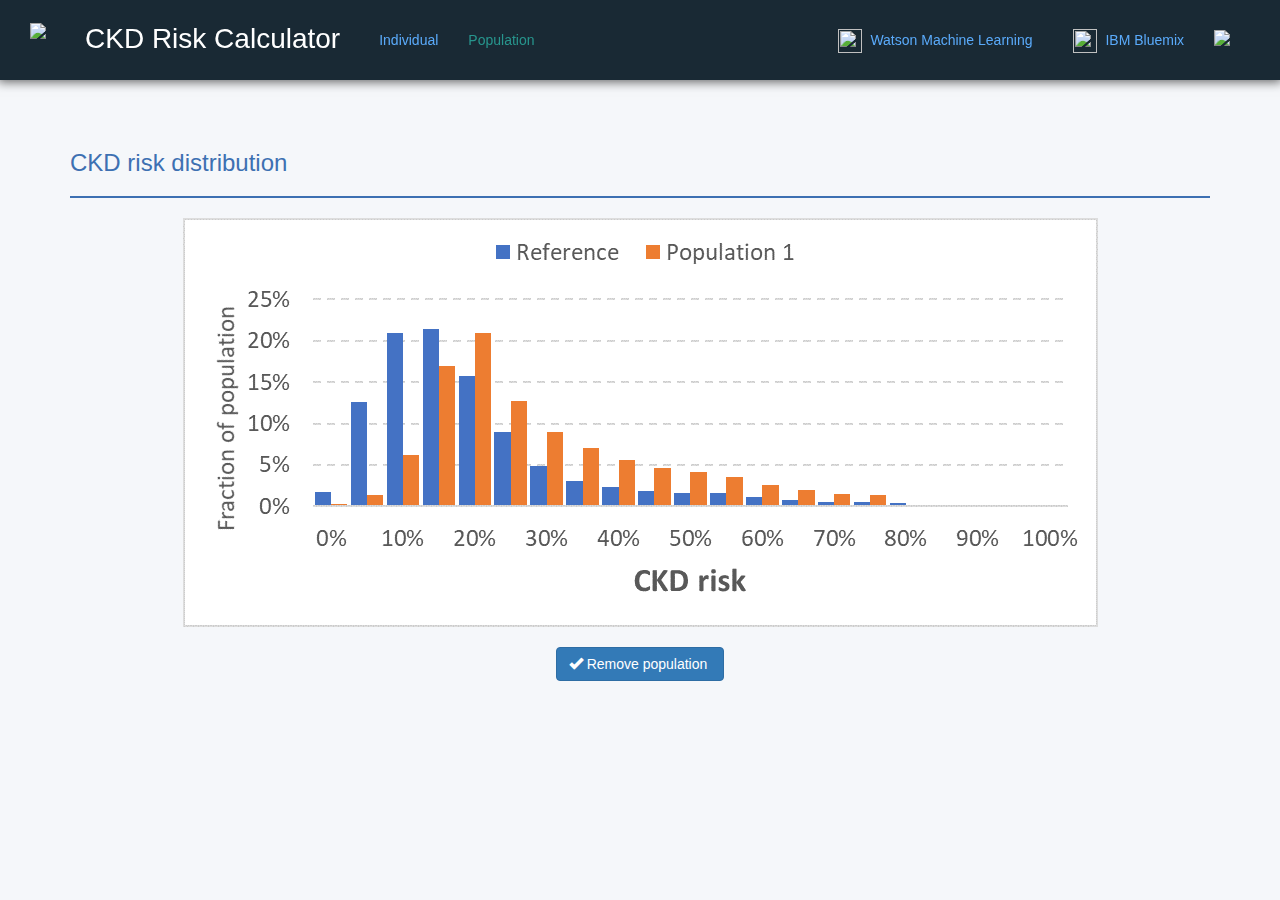
==== public/pop2.html @ 7a1fd2b4 "Add new pages" ====
<!doctype html>
<html lang="en">
		<meta charset="utf-8">
    <meta name="viewport" content="width=device-width, initial-scale=1">
		<title>CKD Risk Calculator</title>
		<!-- Twitter Bootstrap -->
		<link href="//netdna.bootstrapcdn.com/bootstrap/3.1.1/css/bootstrap.min.css" rel="stylesheet">
    <link rel="stylesheet" href="css/bluemix_style.css" type="text/css" media="screen, projection" />
<head>
</head>
<body ng-app="drug1nSample" ng-controller="AppCtrl" class="base-color4">
		<nav class="navbar navbar-default navbar-fixed-top base-color2 no-border shadowed" role="navigation">
      <div class="container-fluid">
        <div class="navbar-collapse collapse" id="navbar-main">
          <ul class="nav navbar-nav">
						<li class="navbar-left">
							<a href=""><img src="../img/roche-logo.png" class="roche-icon"></a>
						</li>
						<li class="navbar-left">
							<p id="application-name" class="h5">CKD Risk Calculator</p>
						</li>
            <li class="navbar-left">
              <a class="button-color nav-text h5" href="index.html">Individual</a>
            </li>
						<li class="navbar-left">
              <a class="acti nav-text h5 acti" href="pop1.html">Population</a>
            </li>
						<li class="navbar-right">
							<a href=""><img src="../img/ibmlogo.svg" class="ibm-icon"></a>
						</li>
						<li class="navbar-right">
							<a href="https://new-console.ng.bluemix.net/" class="h5 button-color" target="_blank">
								<img src="img/bluemix_icon.png" class="inline-icon">
								IBM Bluemix
							</a>
            </li>
						<li class="navbar-right">
							<a href="https://console.ng.bluemix.net/catalog/services/ibm-watson-machine-learning/" class="h5 button-color" target="_blank">
								<img src="img/ml_icon_green.png" class="inline-icon">
								Watson Machine Learning
							</a>
						</li>

          </ul>
        </div>
      </div>
    </nav>

		<div class="container wide-container">
	      <div class="small-nav"></div>
	      <div class="row-fluid">
					<h3>CKD risk distribution</h3>
	        <hr/>
          <div class="graph">
            <img  src="img/population.png">
            <br/><a href="pop1.html"><button type="button" class="btn btn-primary"><i class="glyphicon glyphicon-ok"></i>&nbsp;Remove population&nbsp;</button></a>
          </div>
---- public/css/bluemix_style.css ----
body {
    padding-top: 90px;
}
.navbar-nav>li>a {
	line-height: 30px;
}

.table {
	background-color: #ffffff;
	color: black;
	overflow: auto;
}

.table thead tr th {
	font-weight: bold;
	font-size: 14px;
	color: #152935;
	font-family: inherit;
	background: #41d6c3;
}

.table tbody tr td {
	font-size: 14px;
	color: #555;
	font-family: inherit;
}

.modal-content .well {
  margin-bottom: 0;
}

.short-input {
  width: 200px;
}

.inline {
  display: inline;
  margin-right: 10px;
  margin-left: 10px;
}

.inline-glyphicon {
  padding-right: 5px;
}

.alert {
  margin: 5px;
  position: relative;
}

.date {
  color: #333;
}

.shorter-input-field {
  width: 80%;
}

hr {
	border: 0.5px solid #3d70b2
}
h3
{
	color:#3d70b2;
}

.bootstrap-datetimepicker-widget {
  text: black;
}

.loadingOverlayContainer {
	position: fixed;
	padding: 0;
	margin: 0;
	top: 0;
	left: 0;
	width: 100%;
	height: 100%;
	background: rgba(0, 32, 49, 0.8);
	z-index: 100;
}

.loadingContainer {
	width: 90px;
	margin: 0 auto;
	position: absolute;
	top: calc(50% - 45px);
	left: calc(50% - 45px);
}

.small-text-table thead tr th {
  font-size: small
}

.small-text-table tbody tr td {
  font-size: small
}

.shadowed {
	box-shadow: 0px 0px 10px 2px rgba(0, 0, 0, 0.6);
}

.no-border {
	border-width: 0;
}

.special-border {
	border-color: #41d6c3;
}

.light-border {
	border-color: white;
}

.dark-border {
	border-color: black;
}

.base-color {
	background-color: #00598A;
	color: white;
}

.base-color2 {
	background-color: #192934;
	color: white;
}

.base-color3 {
	background-color: #367AA3;
	color: white;
}

.base-color4 {
	background-color: #f5f7fa;
	color: Black;
}

.light-color {
	background-color: #eff2f5;
	color: black;
}

.light-color2 {
	background-color: #white;
	color: black;
}

.special-color {
	background-color: #41d6c3;
	color: black;
}

.special-link {
  color: #41d6c3;
}

.special-link:visited {
  color: #41d6c3;
}

.special-link:hover {
	color: white;
}

.small-nav {
	height: 40px;
	min-height: 40px;
	margin: 0;
	padding: 0;
}

.small-nav li a {
	padding-top: 0px;
}

.lower-nav {
	top: 40px;
}

#application-name {
	color: white;
	margin: 24px;
	font-size: 28px;
}

.button-color {
	color: #5aaafa;
}

.button-color:visited {
	color: #5aaafa;
}

.button-color:hover {
	color: #eff2f5;
}

.navbar-default .navbar-nav li a {
    color: #5aaafa;
}

.navbar-default .navbar-nav li a:visited {
    color: #5aaafa;
}

.navbar-default .navbar-nav li a:hover {
    color: #eff2f5;
}

.inline-icon {
	width: 24px;
	height: 24px;
	display: inline;
	margin-right: 5px;
	margin-left: 10px;
}
.score-button {
	margin: 20px;
}

.ibm-icon {
	margin-top: 14px;
	width:60px;
}
.roche-icon {
	height: 50px;
}
.loader {
  height: 100%;
  width: 100%;
  -webkit-transform: translateZ(0) rotate(300deg);
  transform: translateZ(0) rotate(300deg);
  -webkit-transform-origin: 25px 25px;
  transform-origin: 25px 25px;
  -webkit-transform-origin: center center;
  transform-origin: center center;
  -webkit-animation: b 4s ease-out infinite;
  animation: b 4s ease-out infinite;
}

.loader .loader__path {
  stroke-dasharray: 125px;
  stroke-dashoffset: 9.7px;
  r: 20px;
  cx: 50px;
  cy: 50px;
  fill: transparent;
  stroke: #a6266e;
  stroke-width: 4.65116px;
  stroke-linecap: butt;
  transition: stroke-dashoffset 1s cubic-bezier(.5,.08,0,1);
  -webkit-animation: a 4s ease-out infinite;
  animation: a 4s ease-out infinite;
}

.large {
  width: 90px;
  height: 90px;
}

.loader--dark .loader__path {
  stroke: #41d6c3;
}

.green { color:green;}

.hidden {display:none;}

.result {

  font-size: 1.2em;
  font-weight: bold;
  width: 90%;
  margin: auto;
  text-align: center;
  height:150px;
  display:flex;
  align-items: center;
  justify-content: center;
}
.result span {
  padding:20px;
}
.between-text {
  vertical-align: -webkit-baseline-middle;
  vertical-align: -moz-middle-with-baseline;
  font-style: italic;
}

.input-group-addon { width: 75px; }

.graph img,.graph button {
  display:block;
  margin:auto;
}

 .acti {
  color: #27958D !important;
}


@font-face {
  font-family: 'IBMPlex';
  src: url('../fonts/IBMPlexSans-Regular-V01.1.eot'); /* IE9 Compat Modes */
  src: url('../fonts/IBMPlexSans-Regular-V01.1.eot?#iefix') format('embedded-opentype'), /* IE6-IE8 */
       url('../fonts/IBMPlexSans-Regular-V01.1.woff2') format('woff2'), /* Super Modern Browsers */
       url('../fonts/IBMPlexSans-Regular-V01.1.woff') format('woff'), /* Pretty Modern Browsers */
}


@-webkit-keyframes a {
  0% {
    stroke-dashoffset: 9.7px;
  }

  60% {
    stroke-dashoffset: 113.52px;
  }

  to {
    stroke-dashoffset: 9.7px;
  }
}

@keyframes a {
  0% {
    stroke-dashoffset: 9.7px;
  }

  60% {
    stroke-dashoffset: 113.52px;
  }

  to {
    stroke-dashoffset: 9.7px;
  }
}

@-webkit-keyframes b {
  0% {
    -webkit-transform: rotate(300deg);
    transform: rotate(300deg);
  }

  60% {
    -webkit-transform: rotate(1320deg);
    transform: rotate(1320deg);
  }

  to {
    -webkit-transform: rotate(2100deg);
    transform: rotate(2100deg);
  }
}

@keyframes b {
  0% {
    -webkit-transform: rotate(300deg);
    transform: rotate(300deg);
  }

  60% {
    -webkit-transform: rotate(1320deg);
    transform: rotate(1320deg);
  }

  to {
    -webkit-transform: rotate(2100deg);
    transform: rotate(2100deg);
  }
}

@media (min-width: 768px) {
  .navbar-nav {
    width: 100%;
    text-align: center;
  }
  .navbar-nav > li {
    float: none;
    display: inline-block;
  }
  .navbar-nav > li.navbar-right {
    float: right !important;
  }
}

.navbar-right {float: right !important;}

@media(max-width:1442px)
{
    .navbar-right {margin-right:20px;}
    .navbar-header:after
    {
    clear: none;
    }
    .navbar-right { float: left; }
    .navbar-collapse:before {clear:both;}
    .navbar-collapse {overflow-y: hidden;}

}
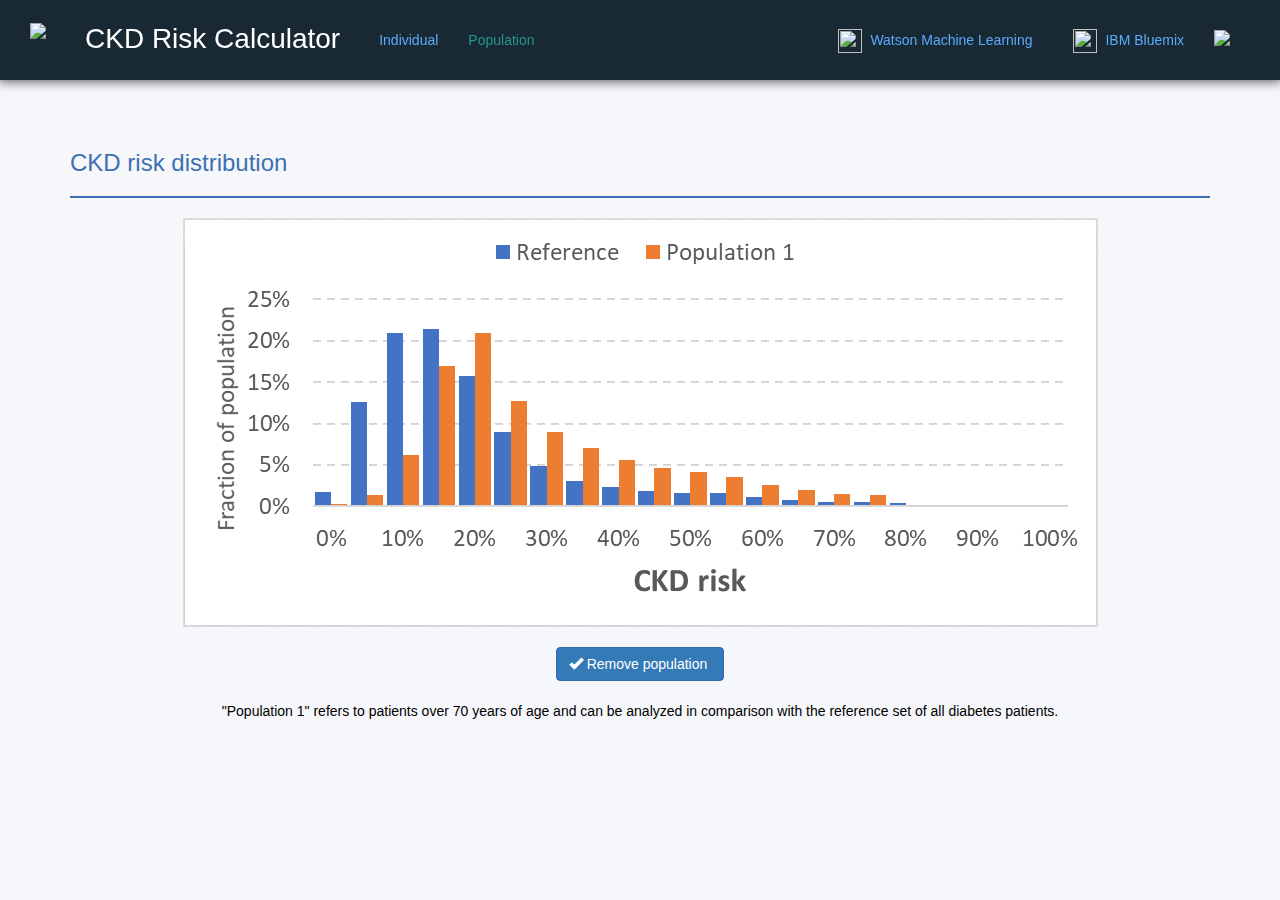
==== commit 32423858: "add text on population" ====
--- a/public/pop2.html
+++ b/public/pop2.html
@@ -54,4 +54,5 @@
           <div class="graph">
             <img  src="img/population.png">
             <br/><a href="pop1.html"><button type="button" class="btn btn-primary"><i class="glyphicon glyphicon-ok"></i>&nbsp;Remove population&nbsp;</button></a>
+						<br/><p>"Population 1" refers to patients over 70 years of age and can be analyzed in comparison with the reference set of all diabetes patients.</p>
           </div>
--- a/public/css/bluemix_style.css
+++ b/public/css/bluemix_style.css
@@ -295,9 +295,18 @@
   margin:auto;
 }
 
+.graph{
+  text-align: center;
+}
+
  .acti {
   color: #27958D !important;
 }
+.sub {
+ vertical-align: super;
+ font-size: 0.8em;
+ }
+
 
 
 @font-face {
